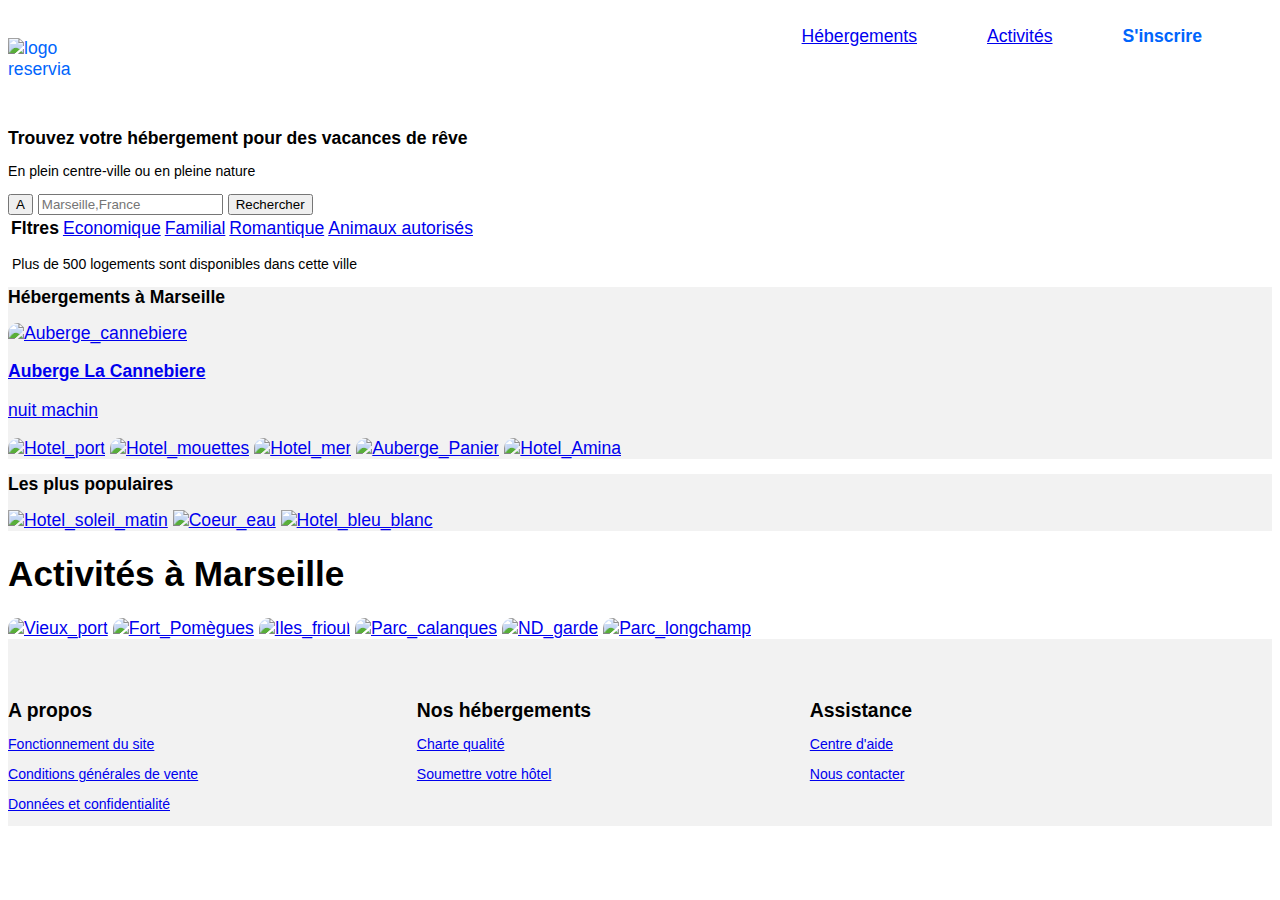
==== ProjetDeux.html @ 118e2b66 "Début du CSS" ====
<!DOCTYPE html>
<html>
	<head>
		<meta charset="utf-8"/>
		<link rel="stylesheet" href="style.css">
		<title> Reservia </title>
	</head>

	<body>
		<div id="bloc_page">
			<header>
				<div id="logo_nav">
						<img src="images/logo/Reservia@3x.png" alt="logo reservia" id="reservia"/>
				<nav>
					<ul>
						<a href="#hebergements"><li> Hébergements </li></a>
						<a href="#activites"><li> Activités </li></a>
						<a><li><strong> S'inscrire</strong> </li></a>
					</ul>
				</nav>
				</div>
				<h2> Trouvez votre hébergement pour des vacances de rêve </h2>
				<p> En plein centre-ville ou en pleine nature </p>

				<form method="post" action="#">
					<button> A </button>
					<input type="search" placeholder="Marseille,France" />
					<button> Rechercher </button>
					<table> 
						<th>Fltres</th>
						<td><a href="#">Economique</a></td>
						<td><a href="#">Familial</a></td>
						<td><a href="#">Romantique</a></td>
						<td><a href="#">Animaux autorisés</a></td>
					</table>
					<p><img> Plus de 500 logements sont disponibles dans cette ville </p>
				</form>
			</header>

			<article id="hebergements"> 
				<h2> Hébergements à Marseille </h2>
				<a href="#"><img src="images/hebergements/small/A1.jpg" alt="Auberge_cannebiere" /><p><strong>Auberge La Cannebiere</strong></p> <p>nuit machin</p></a> 
				<a href="#"><img src="images/hebergements/small/A2.jpg" alt="Hotel_port" /></a> 
				<a href="#"><img src="images/hebergements/small/A3.jpg" alt="Hotel_mouettes" /></a> 
				<a href="#"><img src="images/hebergements/small/A4.jpg" alt="Hotel_mer" /></a> 
				<a href="#"><img src="images/hebergements/small/A5.jpg" alt="Auberge_Panier" /></a> 
				<a href="#"><img src="images/hebergements/small/A6.jpg" alt="Hotel_Amina" /></a>
			</article>

			<aside id="populaires">
				<h2> Les plus populaires </h2>
				<a href="#"><img src="images/hebergements/small/B1.jpg" alt="Hotel_soleil_matin" /></a>
				<a href="#"><img src="images/hebergements/small/B2.jpg" alt="Coeur_eau" /></a>
				<a href="#"><img src="images/hebergements/small/B3.jpg" alt="Hotel_bleu_blanc" /></a>
			</aside>

			<article id="activites">
				<h1> Activités à Marseille </h1>
				<a href="#"><img src="images/activites/small/1.jpg" alt="Vieux_port" /></a>
				<a href="#"><img src="images/activites/small/2.jpg" alt="Fort_Pomègues" /></a> 
				<a href="#"><img src="images/activites/small/3.jpg" alt="Iles_frioul" /></a> 
				<a href="#"><img src="images/activites/small/4.jpg" alt="Parc_calanques" /></a>
				<a href="#"><img src="images/activites/small/5.jpg" alt="ND_garde" /></a>
				<a href="#"><img src="images/activites/small/6.jpg" alt="Parc_longchamp" /></a>
			</article>


			<footer>
				<div id=a_propos>
					<h1> A propos </h1>
					<p> <a href="#"> Fonctionnement du site </a> </p>
					<p> <a href="#"> Conditions générales de vente </a> </p>
					<p> <a href="#"> Données et confidentialité </a> </p>
				</div>

				<div id="nos_hebergements">
					<h1> Nos hébergements </h1>
					<p> <a href="#"> Charte qualité </a></p>
					<p> <a href="#"> Soumettre votre hôtel </a></p>
				</div>

				<div id="assistance">
					<h1> Assistance </h1>
					<p> <a href="#"> Centre d'aide </a></p>
					<p> <a href="#"> Nous contacter </a></p>
				</div>
			</footer>


		</div>
	</body>
</html>
---- style.css ----
@font-face {
	font-family: 'raleway' ;
	src: url(Raleway/Raleway-VariableFont_wght.ttf) format('truetype')
	font-weight: normal;
	font-style: normal;
}

#bloc_page /* Mise en place de la police */
{
	font-family: raleway,'Trebuchet MS', Arial, sans-serif;
	font-size: 1.1em;
}

#reservia /* Mesurer les dimensions du logo sur Gimp */
{
	width: 95px;
	height:40px ;
	margin-top: 30px;
	margin-bottom: 35px;
}

h2
{
	font-size: 1em;
}

header p
{
	font-size: 0.8em;
}


#logo_nav /* Menu nav placé correctement */
{
	color: #0065FC;
	display: flex;
	flex-direction: row;
	justify-content:space-between;
	align-items: flex-start;
}

nav ul
{
	list-style-type: none;
	display: flex;
}

nav li /* Mesurer la distance en px entre chaque element de la liste */
{
	margin-right: 70px
}

article img /* Reduction des images */
{
	height:115px;
	width: 240px;
	border-radius: 10px 10px 0 0;
}

aside img
{
	width: 128px;
	height: 133px;
}

#hebergements
{
	background-color: #F2F2F2;
}

aside
{
	background-color: #F2F2F2;
}

footer /*Mise en ordre du footer */
{
	background-color: #F2F2F2;
	display:flex;
	padding-top: 47px;
	flex-direction: row;
	justify-content: space-between;
	flex-wrap: wrap;
	padding-right: 360px;

}
footer h1
{
	font-size: 1.1em;
}

footer p
{
	font-size: 0.8em;
}
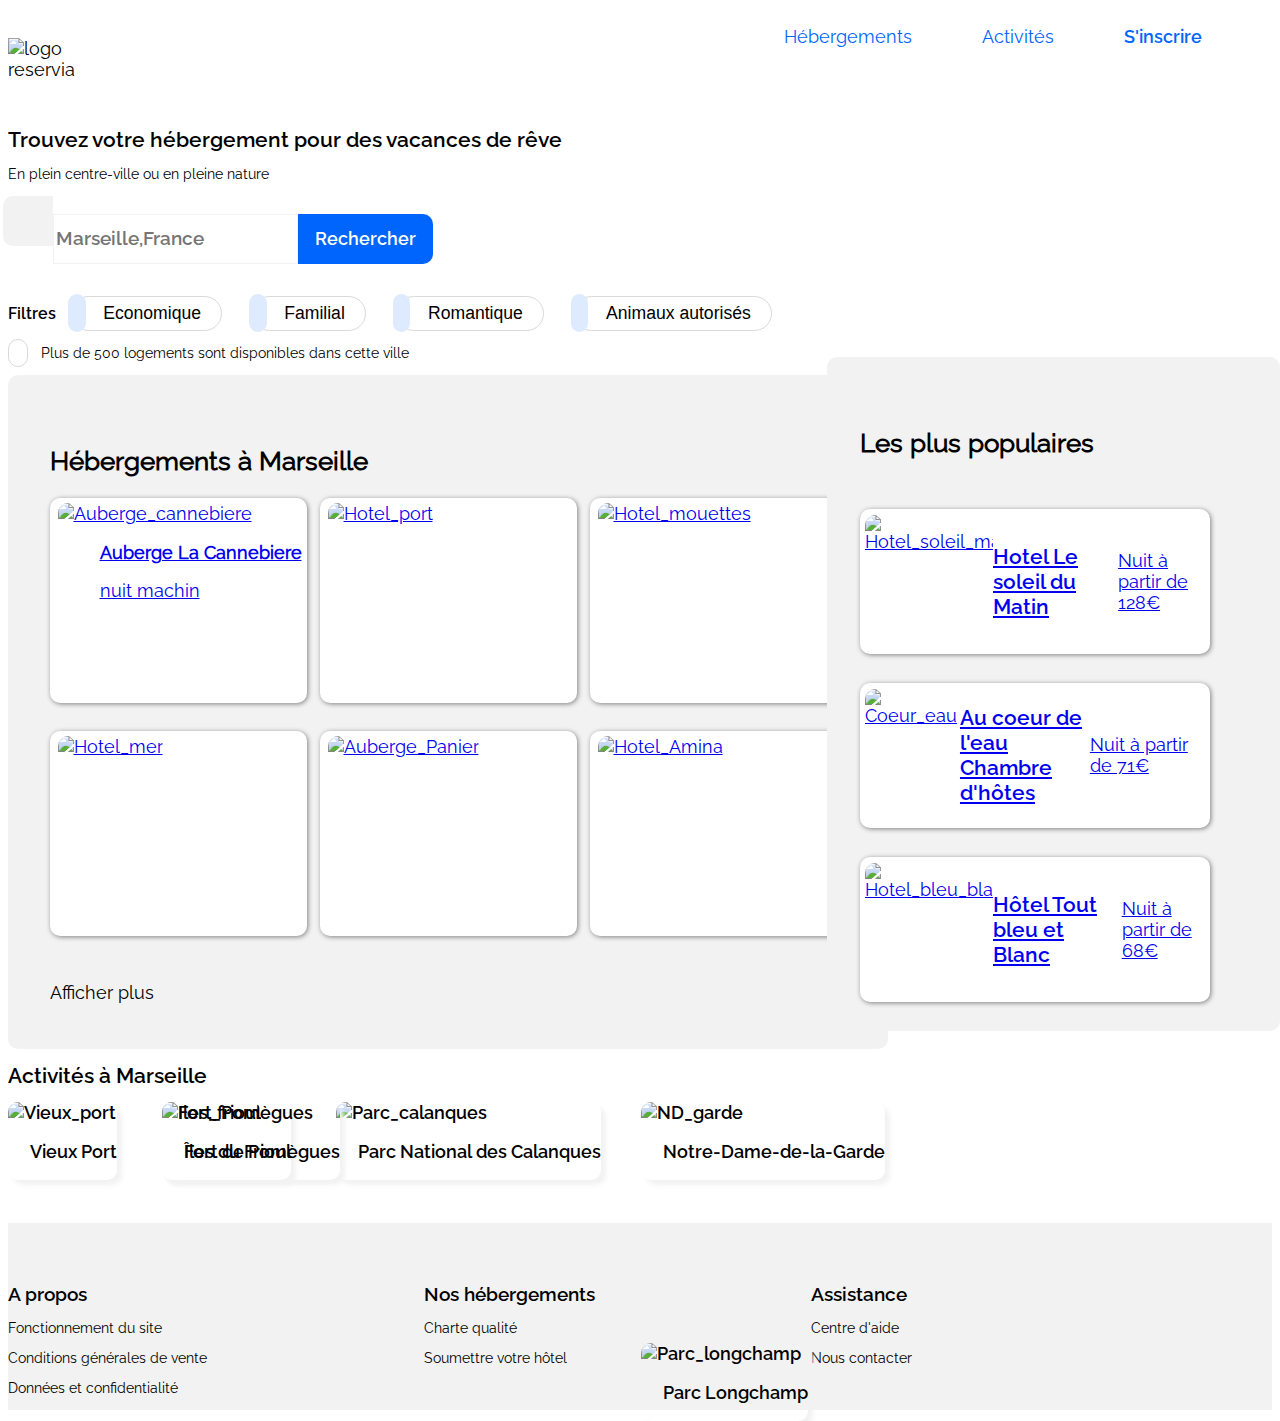
==== commit d0c7756e: "CSS" ====
--- a/ProjetDeux.html
+++ b/ProjetDeux.html
@@ -4,6 +4,7 @@
 		<meta charset="utf-8"/>
 		<link rel="stylesheet" href="style.css">
 		<title> Reservia </title>
+		<script src="https://kit.fontawesome.com/2622c81c44.js" crossorigin="anonymous"></script>
 	</head>
 
 	<body>
@@ -15,53 +16,61 @@
 					<ul>
 						<a href="#hebergements"><li> Hébergements </li></a>
 						<a href="#activites"><li> Activités </li></a>
-						<a><li><strong> S'inscrire</strong> </li></a>
+						<a href="#" id="inscrire"><li>S'inscrire</li></a>
 					</ul>
 				</nav>
 				</div>
-				<h2> Trouvez votre hébergement pour des vacances de rêve </h2>
+				<h1> Trouvez votre hébergement pour des vacances de rêve </h1>
 				<p> En plein centre-ville ou en pleine nature </p>
 
 				<form method="post" action="#">
-					<button> A </button>
-					<input type="search" placeholder="Marseille,France" />
-					<button> Rechercher </button>
-					<table> 
-						<th>Fltres</th>
-						<td><a href="#">Economique</a></td>
-						<td><a href="#">Familial</a></td>
-						<td><a href="#">Romantique</a></td>
-						<td><a href="#">Animaux autorisés</a></td>
-					</table>
-					<p><img> Plus de 500 logements sont disponibles dans cette ville </p>
+					<div id="recherche">
+						<span id="localisation">
+						<button><i class="fas fa-map-marker-alt"></i></button>
+						</span>
+						<input type="search" placeholder="Marseille,France" />
+						<button> Rechercher </button>
+					</div>
+					<div id="filtres"> 
+						<h1>Filtres</h1>
+						<button><i class="fas fa-money-bill-wave"></i><a href="#">Economique</a></button>
+						<button><i class="fas fa-child"></i><a href="#">Familial</a></button>
+						<button><i class="fas fa-heart"></i><a href="#">Romantique</a></button>
+						<button><i class="fas fa-dog"></i><a href="#">Animaux autorisés</a></button>
+					</div>
+					<p> <span id="info"><i class="fas fa-info"></i></span> Plus de 500 logements sont disponibles dans cette ville </p>
 				</form>
 			</header>
 
 			<article id="hebergements"> 
 				<h2> Hébergements à Marseille </h2>
-				<a href="#"><img src="images/hebergements/small/A1.jpg" alt="Auberge_cannebiere" /><p><strong>Auberge La Cannebiere</strong></p> <p>nuit machin</p></a> 
-				<a href="#"><img src="images/hebergements/small/A2.jpg" alt="Hotel_port" /></a> 
-				<a href="#"><img src="images/hebergements/small/A3.jpg" alt="Hotel_mouettes" /></a> 
-				<a href="#"><img src="images/hebergements/small/A4.jpg" alt="Hotel_mer" /></a> 
-				<a href="#"><img src="images/hebergements/small/A5.jpg" alt="Auberge_Panier" /></a> 
-				<a href="#"><img src="images/hebergements/small/A6.jpg" alt="Hotel_Amina" /></a>
+				<div id="Flex">
+				<div class="cannebiere"><a href="#"><img src="images/hebergements/small/A1.jpg" alt="Auberge_cannebiere" class="heberge"/><p><strong>Auberge La Cannebiere</strong></p> <p>nuit machin</p></a></div> 
+				<div class="cannebiere"><a href="#"><img src="images/hebergements/small/A2.jpg" alt="Hotel_port" class="heberge" /></a></div>
+				<div class="cannebiere"><a href="#"><img src="images/hebergements/small/A3.jpg" alt="Hotel_mouettes" class="heberge" /></a></div> 
+				<div class="cannebiere"><a href="#"><img src="images/hebergements/small/A4.jpg" alt="Hotel_mer" class="heberge"/></a></div> 
+				<div class="cannebiere"><a href="#"><img src="images/hebergements/small/A5.jpg" alt="Auberge_Panier"class="heberge" /></a></div> 
+				<div class="cannebiere"><a href="#"><img src="images/hebergements/small/A6.jpg" alt="Hotel_Amina" class="heberge" /></a></div>
+				</div>
+
+				<p>Afficher plus </p>
 			</article>
 
 			<aside id="populaires">
 				<h2> Les plus populaires </h2>
-				<a href="#"><img src="images/hebergements/small/B1.jpg" alt="Hotel_soleil_matin" /></a>
-				<a href="#"><img src="images/hebergements/small/B2.jpg" alt="Coeur_eau" /></a>
-				<a href="#"><img src="images/hebergements/small/B3.jpg" alt="Hotel_bleu_blanc" /></a>
+				<a href="#" class="aside"><img src="images/hebergements/small/B1.jpg" alt="Hotel_soleil_matin"  /> <h1>Hotel Le soleil du Matin</h1> <p>Nuit à partir de 128€</p></a>
+				<a href="#" class="aside"><img src="images/hebergements/small/B2.jpg" alt="Coeur_eau" /><h1>Au coeur de l'eau <br/> Chambre d'hôtes</h1><p>Nuit à partir de 71€</p></a>
+				<a href="#" class="aside"><img src="images/hebergements/small/B3.jpg" alt="Hotel_bleu_blanc" /><h1>Hôtel Tout bleu et Blanc</h1><p>Nuit à partir de 68€</p></a>
 			</aside>
 
 			<article id="activites">
-				<h1> Activités à Marseille </h1>
-				<a href="#"><img src="images/activites/small/1.jpg" alt="Vieux_port" /></a>
-				<a href="#"><img src="images/activites/small/2.jpg" alt="Fort_Pomègues" /></a> 
-				<a href="#"><img src="images/activites/small/3.jpg" alt="Iles_frioul" /></a> 
-				<a href="#"><img src="images/activites/small/4.jpg" alt="Parc_calanques" /></a>
-				<a href="#"><img src="images/activites/small/5.jpg" alt="ND_garde" /></a>
-				<a href="#"><img src="images/activites/small/6.jpg" alt="Parc_longchamp" /></a>
+				<h1> Activités à Marseille</h1>
+				<a href="#" id="vieux_port"><img src="images/activites/small/vieux_port.jpg" alt="Vieux_port" class="grandes" /><p>Vieux Port</p></a>
+				<a href="#" id="pomegues"><img src="images/activites/small/pomegues.jpg" alt="Fort_Pomègues" class="pomegues" /><p>Fort de Pomègues</p></a>
+				<a href="#"><img src="images/activites/small/frioul.jpg" alt="Iles_frioul" class="frioul" /> <p>Îles du Frioul</p></a> 
+				<a href="#" ><img src="images/activites/small/calanques.jpg" alt="Parc_calanques" class="grandes" /> <p>Parc National des Calanques</p></a>
+				<a href="#" id="ND_garde"><img src="images/activites/small/ND_garde.jpg" alt="ND_garde" class="garde" /><p>Notre-Dame-de-la-Garde</p></a>
+				<a href="#" id="Longchamp"><img src="images/activites/small/longchamp.jpg" alt="Parc_longchamp" class="longchamp" /><p>Parc Longchamp</p></a>
 			</article>
 
 
--- a/style.css
+++ b/style.css
@@ -1,14 +1,20 @@
 @font-face {
 	font-family: 'raleway' ;
-	src: url(Raleway/Raleway-VariableFont_wght.ttf) format('truetype')
+	src: url(Raleway/Raleway-VariableFont_wght.ttf) format('truetype');
 	font-weight: normal;
 	font-style: normal;
 }
-
+@font-face {
+	font-family: 'raleway-bold' ;
+	src: url(Raleway/static/Raleway-SemiBold.ttf) format('truetype');
+	font-weight: normal;
+	font-style: normal;
+}
 #bloc_page /* Mise en place de la police */
 {
 	font-family: raleway,'Trebuchet MS', Arial, sans-serif;
 	font-size: 1.1em;
+	font-weight: normal;
 }
 
 #reservia /* Mesurer les dimensions du logo sur Gimp */
@@ -19,20 +25,27 @@
 	margin-bottom: 35px;
 }
 
-h2
-{
-	font-size: 1em;
+h1
+{
+	font-size: 1.2em;
+	font-family: raleway-bold;
+
+}
+
+#inscrire
+{
+	font-family: raleway-bold;
 }
 
 header p
 {
 	font-size: 0.8em;
+	font-weight: thin;
 }
 
 
 #logo_nav /* Menu nav placé correctement */
 {
-	color: #0065FC;
 	display: flex;
 	flex-direction: row;
 	justify-content:space-between;
@@ -50,7 +63,7 @@
 	margin-right: 70px
 }
 
-article img /* Reduction des images */
+.heberge /* Reduction des images */
 {
 	height:115px;
 	width: 240px;
@@ -61,16 +74,89 @@
 {
 	width: 128px;
 	height: 133px;
-}
-
+	border-radius: 10px;
+}
 #hebergements
 {
 	background-color: #F2F2F2;
+	height: 626px;
+	width: 880px;
+	padding-top: 48px;
+	border-radius: 10px;
+}
+article h2
+{
+	padding-left: 42px;
+
+}
+
+article p
+{
+	padding-left: 42px;
+}
+#Flex
+{
+	display:flex;
+	flex-direction:row;
+	flex-wrap: wrap;
+	justify-content: space-around;
+	border-radius: 10px;
+	padding-left: 35px;
+	padding-right: 35px;
+	
+}
+ #Flex p
+ {
+ 	display: flex;
+ 	justify-content: flex-start;
+ }
+
+
+.cannebiere
+{
+	background-color: white;
+	height:200px;
+	width:249px;
+	margin-bottom: 28px;
+	padding-left: 8px;
+	padding-top: 5px;
+	border-radius: 10px;
+	box-shadow: 1px 1px 5px grey;
 }
 
 aside
 {
 	background-color: #F2F2F2;
+	width: 420px;
+	height: 626px;
+	display: flex;
+	flex-direction: row;
+	flex-wrap: wrap;
+	justify-content: flex-start;
+	padding-top: 48px;
+	padding-left: 33px;
+	border-radius: 10px;
+	position: absolute;
+	right: 0;
+	top: 357px;
+
+}
+
+.aside
+{
+	display:flex;
+	align-items: center;
+	width: 345px;
+	height: 145px;
+	background-color: white;
+	padding-left: 5px;
+	border-radius: 10px;
+	box-shadow: 1px 1px 5px grey;
+}
+
+.aside h1+p
+{
+	text-align: ;
 }
 
 footer /*Mise en ordre du footer */
@@ -93,3 +179,203 @@
 {
 	font-size: 0.8em;
 }
+
+#activites
+{
+	position: relative;
+
+}
+
+#activites a
+{
+	display: inline-block;
+	margin-right: 40px;
+	margin-bottom: 43px;
+	border: 0px black solid;
+	box-shadow: 5px 5px 5px #f2f2f2;
+	border-radius: 10px;
+	text-decoration: none;
+	color: black;
+	font-family: raleway-bold;
+}
+
+#activites p
+{
+	margin-left: -20px;
+}
+
+#pomegues
+{
+	position: absolute;
+}
+
+#ND_garde
+{
+	position: absolute;
+}
+
+#Longchamp
+{
+	position: absolute;
+	top: 280px;
+}
+
+.grandes
+{
+	height: 390px;
+	width: 303px;
+	border-radius: 10px 10px 0px 0px;
+}
+
+.frioul
+{
+	height: 109px;
+	width: 303px;
+	border-radius: 10px 10px 0px 0px;
+}
+
+.pomegues
+{
+	height: 180px;
+	width: 303px;
+	border-radius: 10px 10px 0px 0px;
+}
+
+.garde
+{
+	height: 139px;
+	width: 303px;
+	border-radius: 10px 10px 0px 0px;
+}
+
+.longchamp
+{
+	height: 153px;
+	width: 303px;
+	border-radius: 10px 10px 0px 0px;
+}
+
+a:visited
+{
+	color: #0065FC;
+}
+
+header a
+{
+	color: #0065FC ;
+	text-decoration: none;
+}
+
+#a_propos a
+{
+	color: black;
+	text-decoration: none;
+}
+
+#nos_hebergements a
+{
+	color: black;
+	text-decoration: none;
+}
+
+#assistance a
+{
+	color: black;
+	text-decoration: none;
+}
+
+#filtres a
+{
+	color: black;
+	text-decoration:none;
+}
+
+#filtres a:hover
+{
+	color: black;
+	text-decoration: underline;
+}
+
+#filtres
+{
+	margin-right: 28px;
+	border-style: line;
+}
+
+#filtres i
+{
+	padding: 0.5em;
+
+	margin-right: 1em;
+	margin-left: -10px;
+	border: 0px black solid;
+	border-radius: 1em;
+	background-color: #DEEBFF;
+	color: #0065FC;
+}
+
+#filtres button
+{
+	font-size: 1em;
+	height: 2em;
+
+	padding-right: 20px;
+	margin-top: 32px;
+	margin-right: 25px;
+
+	border: 0.15px #D9D9D9 solid;
+	border-radius: 10em;
+	background-color: white;
+}
+
+#filtres h1
+{
+	display: inline;
+	font-size: medium;
+	font-weight: normal;
+	margin-right: 10px;
+}
+
+#recherche button
+{
+	background-color: #0065FC;
+	font-family: raleway-bold;
+	font-size: 1.0em;
+	color: white;
+	height: 50px;
+	width: 135px;
+	border-radius: 0px 10px 10px 0px;
+	border: 0px black solid;
+	margin-left: -5px;
+}
+
+#recherche input
+{
+	height: 50px;
+	border: 0.15px #F2F2F2 solid;
+	font-size: 1.1em;
+	font-family: raleway-bold;
+}
+#localisation button
+{
+ 	background-color: #F2F2F2;
+ 	color: black;
+ 	width: 50px;
+ 	height: 50px;
+ 	margin-right: -5px;
+ 	border-radius: 10px 0px 0px 10px;
+}
+
+#info i
+{
+	font-size: 1em;
+	height: 1em;
+	color: #0065FC;
+
+	padding: 5px 9px 5px;
+	margin-right: 13px;
+
+	border: 0.15px #D9D9D9 solid;
+	border-radius: 10em;
+	background-color: white;
+}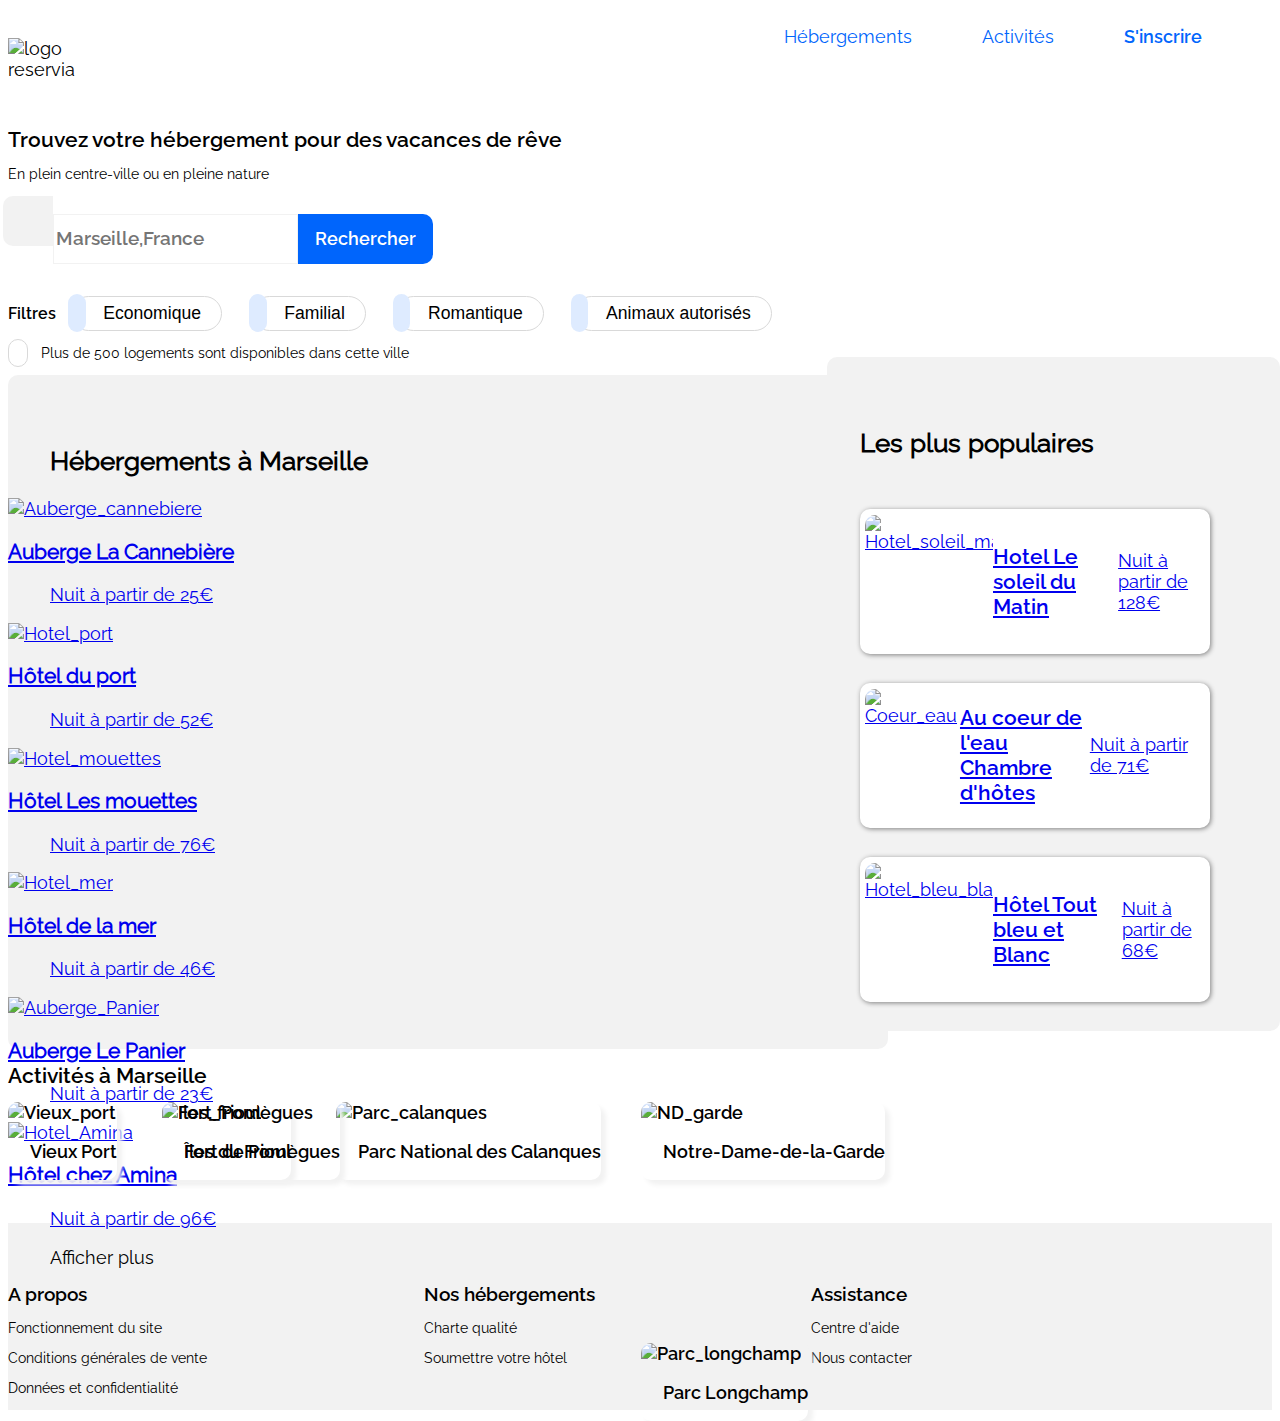
==== commit 3edfac60: "HTML" ====
--- a/ProjetDeux.html
+++ b/ProjetDeux.html
@@ -15,7 +15,7 @@
 				<nav>
 					<ul>
 						<a href="#hebergements"><li> Hébergements </li></a>
-						<a href="#activites"><li> Activités </li></a>
+						<a href="#activites" id="active"><li> Activités </li></a>
 						<a href="#" id="inscrire"><li>S'inscrire</li></a>
 					</ul>
 				</nav>
@@ -44,13 +44,18 @@
 
 			<article id="hebergements"> 
 				<h2> Hébergements à Marseille </h2>
-				<div id="Flex">
-				<div class="cannebiere"><a href="#"><img src="images/hebergements/small/A1.jpg" alt="Auberge_cannebiere" class="heberge"/><p><strong>Auberge La Cannebiere</strong></p> <p>nuit machin</p></a></div> 
-				<div class="cannebiere"><a href="#"><img src="images/hebergements/small/A2.jpg" alt="Hotel_port" class="heberge" /></a></div>
-				<div class="cannebiere"><a href="#"><img src="images/hebergements/small/A3.jpg" alt="Hotel_mouettes" class="heberge" /></a></div> 
-				<div class="cannebiere"><a href="#"><img src="images/hebergements/small/A4.jpg" alt="Hotel_mer" class="heberge"/></a></div> 
-				<div class="cannebiere"><a href="#"><img src="images/hebergements/small/A5.jpg" alt="Auberge_Panier"class="heberge" /></a></div> 
-				<div class="cannebiere"><a href="#"><img src="images/hebergements/small/A6.jpg" alt="Hotel_Amina" class="heberge" /></a></div>
+				<div id="hebergements2">
+				<div class="case"><a href="#"><img src="images/hebergements/small/A1.jpg" alt="Auberge_cannebiere" /><h3>Auberge La Cannebière</h3><p>Nuit à partir de 25€</p><p><i class="fas fa-star"></i><i class="fas fa-star"></i><i class="fas fa-star"></i><i class="fas fa-star"></i><i class="far fa-star"></i></p></a></div> 
+				
+				<div class="case"><a href="#"><img src="images/hebergements/small/A2.jpg" alt="Hotel_port" /><h3>Hôtel du port</h3><p>Nuit à partir de 52€</p><p><i class="fas fa-star"></i><i class="fas fa-star"></i><i class="fas fa-star"></i><i class="fas fa-star"></i><i class="fas fa-star"></i></p></a></div>
+				
+				<div class="case"><a href="#"><img src="images/hebergements/small/A3.jpg" alt="Hotel_mouettes" /><h3>Hôtel Les mouettes</h3><p>Nuit à partir de 76€</p><p><i class="fas fa-star"></i><i class="fas fa-star"></i><i class="fas fa-star"></i><i class="fas fa-star"></i><i class="far fa-star"></i></p></a></div> 
+				
+				<div class="case"><a href="#"><img src="images/hebergements/small/A4.jpg" alt="Hotel_mer" /><h3>Hôtel de la mer</h3><p>Nuit à partir de 46€</p><p><i class="fas fa-star"></i><i class="fas fa-star"></i><i class="fas fa-star"></i><i class="far fa-star"></i><i class="far fa-star"></i></p></a></div> 
+				
+				<div class="case"><a href="#"><img src="images/hebergements/small/A5.jpg" alt="Auberge_Panier" /><h3>Auberge Le Panier</h3><p>Nuit à partir de 23€</p><p><i class="fas fa-star"></i><i class="fas fa-star"></i><i class="fas fa-star"></i><i class="fas fa-star"></i><i class="far fa-star"></i></p></a></div> 
+				
+				<div class="case"><a href="#"><img src="images/hebergements/small/A6.jpg" alt="Hotel_Amina"  /><h3>Hôtel chez Amina</h3><p>Nuit à partir de 96€</p><p><i class="fas fa-star"></i><i class="fas fa-star"></i><i class="fas fa-star"></i><i class="fas fa-star"></i><i class="fas fa-star"></i></p></a></div>
 				</div>
 
 				<p>Afficher plus </p>
